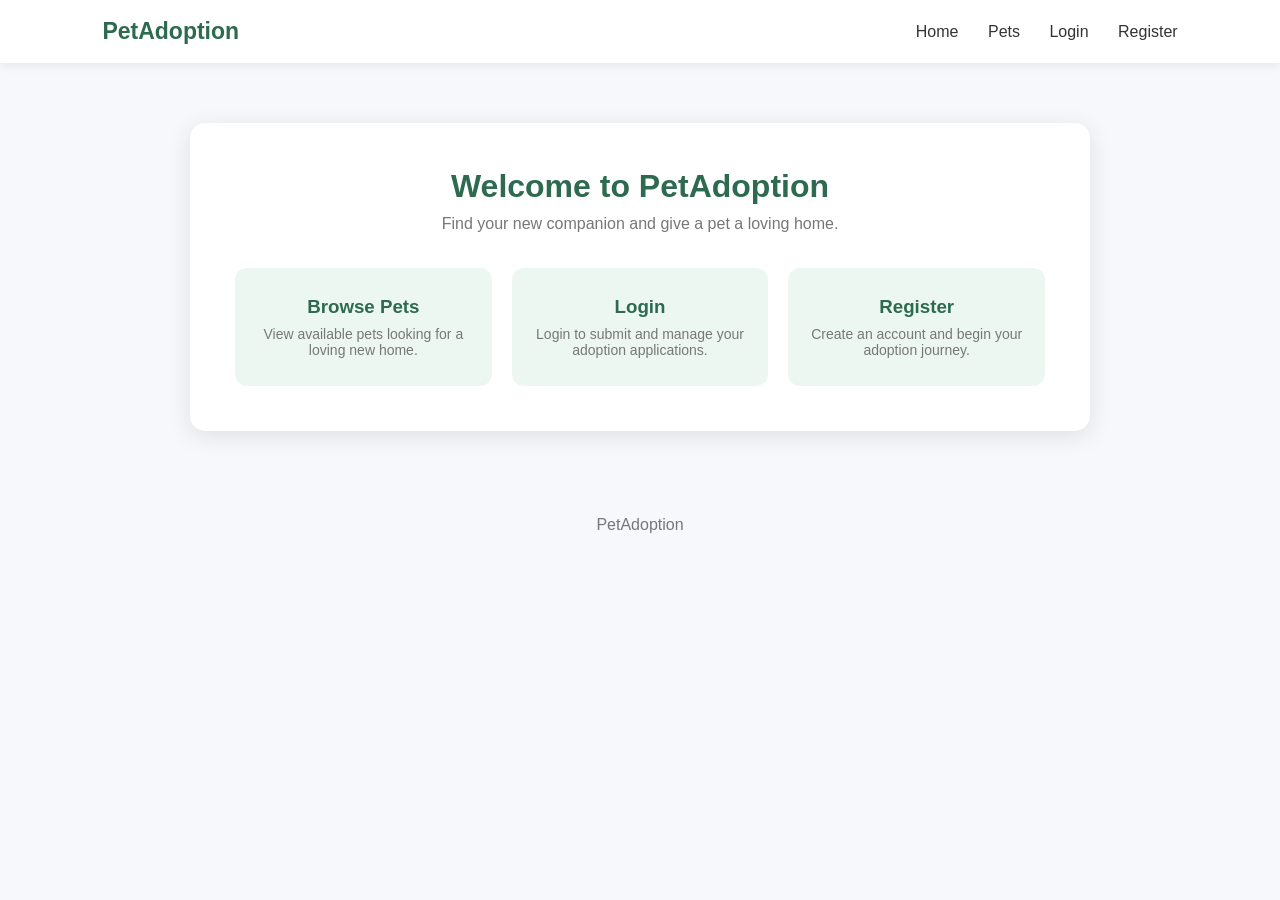
==== src/main/resources/templates/index.html @ 8448ddb6 "update user CSS user- alice@gmail.com 123456 user- jack@gmail.com 123789 admin - admin@gmail.com 123" ====
<!DOCTYPE html>
<html lang="en"
      xmlns:th="http://www.thymeleaf.org">

<head>
    <meta charset="UTF-8">
    <title>Pet Adoption - Home</title>

    <style>
        * {
            box-sizing: border-box;
            margin: 0;
            padding: 0;
        }

        body {
            font-family: Arial, Helvetica, sans-serif;
            background: #f6f8fb;
            color: #333;
        }

        /* Navigation bar */
        .navbar {
            background: white;
            display: flex;
            justify-content: space-between;
            align-items: center;
            padding: 18px 8%;
            box-shadow: 0 2px 10px rgba(0, 0, 0, 0.08);
        }

        .logo {
            font-size: 23px;
            font-weight: bold;
            color: #2d6a4f;
        }

        .nav-links a {
            text-decoration: none;
            color: #333;
            margin-left: 25px;
            font-weight: 500;
        }

        .nav-links a:hover {
            color: #2d6a4f;
        }

        /* Main page */
        .page-container {
            display: flex;
            justify-content: center;
            padding: 60px 20px;
        }

        .home-card {
            width: 100%;
            max-width: 900px;
            background: white;
            border-radius: 15px;
            padding: 45px;
            box-shadow: 0 5px 25px rgba(0, 0, 0, 0.10);
            text-align: center;
        }

        .home-card h1 {
            color: #2d6a4f;
            margin-bottom: 10px;
        }

        .subtitle {
            color: #777;
            margin-bottom: 35px;
        }

        .home-actions {
            display: grid;
            grid-template-columns: repeat(3, 1fr);
            gap: 20px;
            margin-top: 30px;
        }

        .action-card {
            background: #edf7f1;
            padding: 28px 20px;
            border-radius: 12px;
            text-decoration: none;
            color: #333;
            transition: 0.2s;
        }

        .action-card:hover {
            transform: translateY(-3px);
            box-shadow: 0 4px 15px rgba(0, 0, 0, 0.10);
        }

        .action-card h3 {
            color: #2d6a4f;
            margin-bottom: 8px;
        }

        .action-card p {
            color: #777;
            font-size: 14px;
        }

        footer {
            text-align: center;
            padding: 25px;
            color: #777;
        }

        @media (max-width: 650px) {
            .navbar {
                padding: 15px 20px;
            }

            .nav-links a {
                margin-left: 10px;
                font-size: 14px;
            }

            .home-card {
                padding: 25px;
            }

            .home-actions {
                grid-template-columns: 1fr;
            }
        }
    </style>
</head>

<body>

<nav class="navbar">

    <div class="logo">
        PetAdoption
    </div>

    <div class="nav-links">
        <a th:href="@{/}">Home</a>
        <a th:href="@{/pets}">Pets</a>
        <a th:href="@{/petAdoption/user/login}">Login</a>
        <a th:href="@{/petAdoption/user/register}">Register</a>
    </div>

</nav>


<div class="page-container">

    <div class="home-card">

        <h1>Welcome to PetAdoption</h1>

        <p class="subtitle">
            Find your new companion and give a pet a loving home.
        </p>

        <div class="home-actions">

            <!-- Browse pets -->
            <a class="action-card"
               th:href="@{/pets}">

                <h3>Browse Pets</h3>

                <p>
                    View available pets looking for
                    a loving new home.
                </p>

            </a>


            <!-- Login -->
            <a class="action-card"
               th:href="@{/petAdoption/user/login}">

                <h3>Login</h3>

                <p>
                    Login to submit and manage
                    your adoption applications.
                </p>

            </a>


            <!-- Register -->
            <a class="action-card"
               th:href="@{/petAdoption/user/register}">

                <h3>Register</h3>

                <p>
                    Create an account and begin
                    your adoption journey.
                </p>

            </a>

        </div>

    </div>

</div>


<footer>
    PetAdoption
</footer>

</body>
</html>
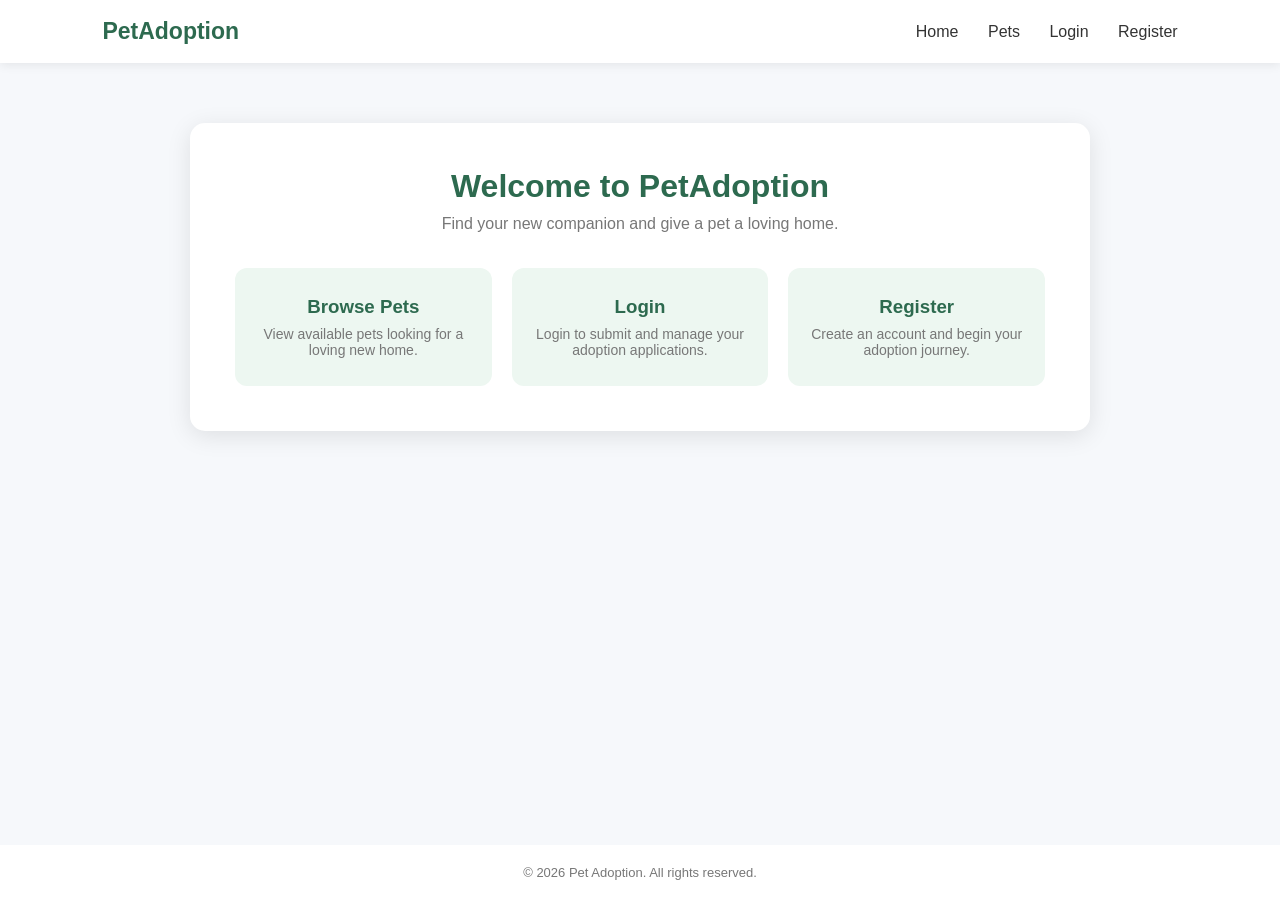
==== commit f9eb4acb: "style homepage" ====
--- a/src/main/resources/templates/index.html
+++ b/src/main/resources/templates/index.html
@@ -17,6 +17,10 @@
             font-family: Arial, Helvetica, sans-serif;
             background: #f6f8fb;
             color: #333;
+            display: flex;
+            flex-direction: column;
+            min-height: 100vh;
+            margin: 0;
         }
 
         /* Navigation bar */
@@ -105,9 +109,13 @@
         }
 
         footer {
+            width: 100%;
+            background: white;
             text-align: center;
-            padding: 25px;
+            padding: 20px 8%;
             color: #777;
+            margin-top: auto;
+            font-size: small;
         }
 
         @media (max-width: 650px) {
@@ -210,7 +218,7 @@
 
 
 <footer>
-    PetAdoption
+    <p>© 2026 Pet Adoption. All rights reserved.</p>
 </footer>
 
 </body>
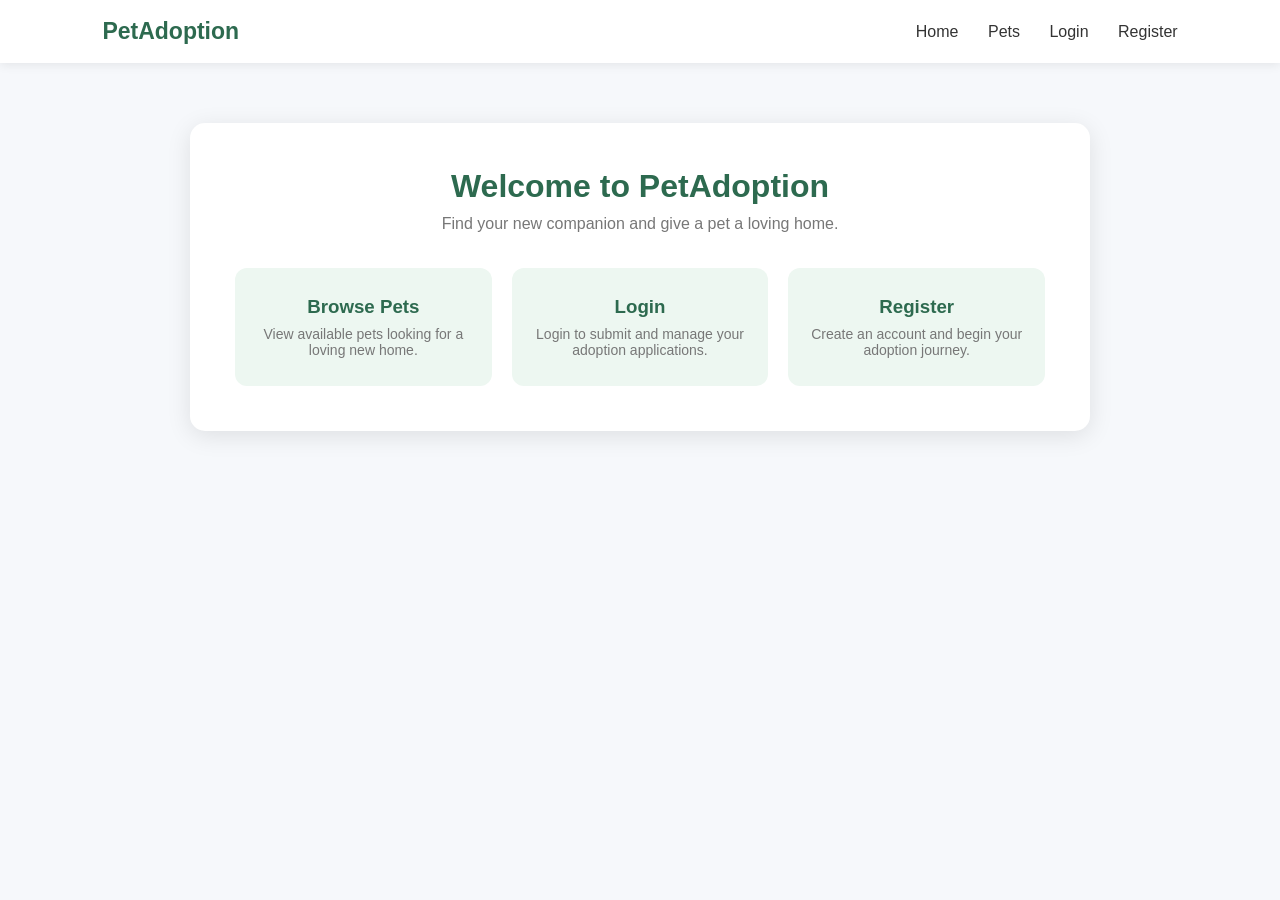
==== commit b0b734d7: "update CSS" ====
--- a/src/main/resources/templates/index.html
+++ b/src/main/resources/templates/index.html
@@ -217,9 +217,7 @@
 </div>
 
 
-<footer>
-    <p>© 2026 Pet Adoption. All rights reserved.</p>
-</footer>
+<div th:replace="~{footer :: footer}"></div>
 
 </body>
 </html>
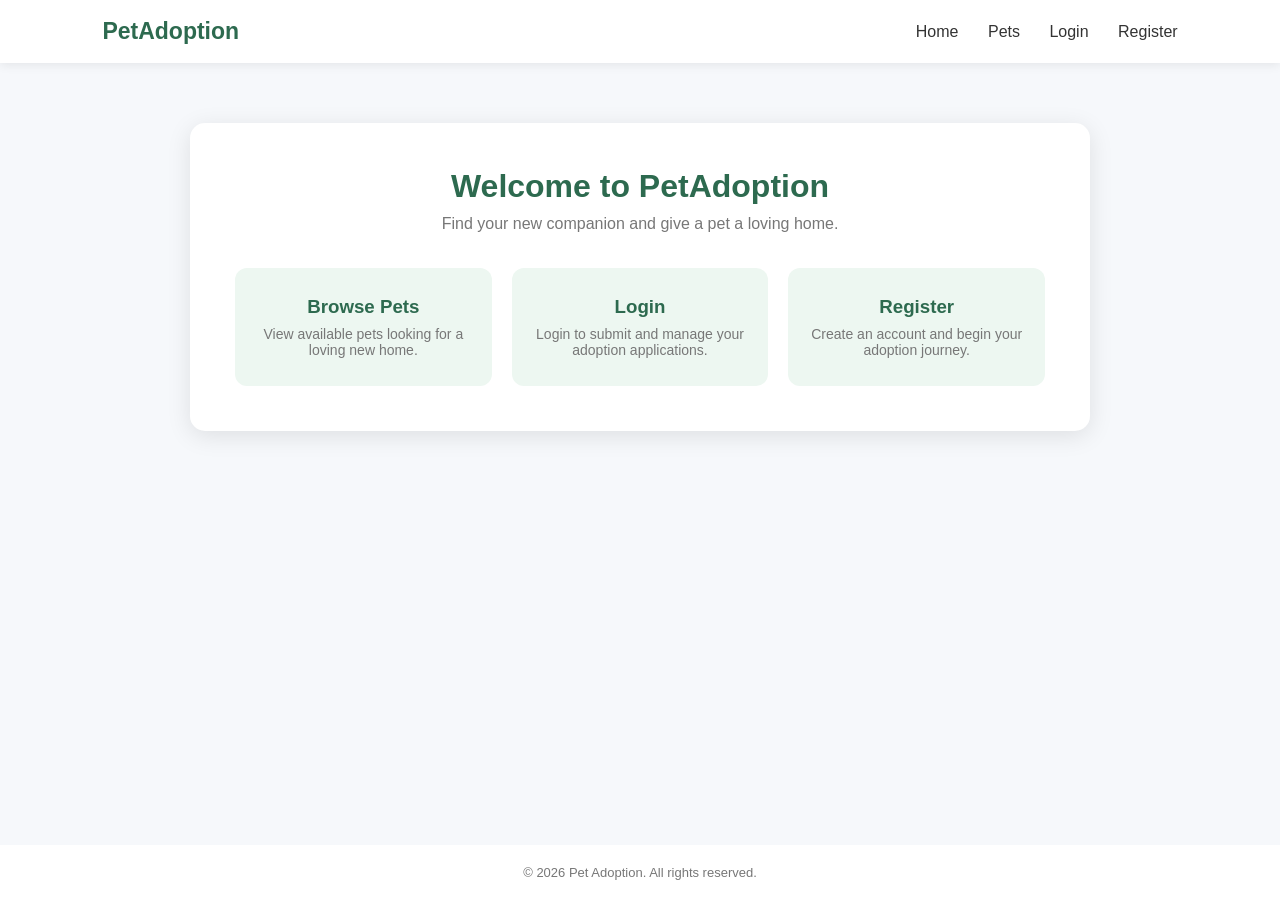
==== commit 7d62e258: "Merge branch 'master' into feihong-user" ====
--- a/src/main/resources/templates/index.html
+++ b/src/main/resources/templates/index.html
@@ -217,7 +217,9 @@
 </div>
 
 
-<div th:replace="~{footer :: footer}"></div>
+<footer>
+    <p>© 2026 Pet Adoption. All rights reserved.</p>
+</footer>
 
 </body>
 </html>
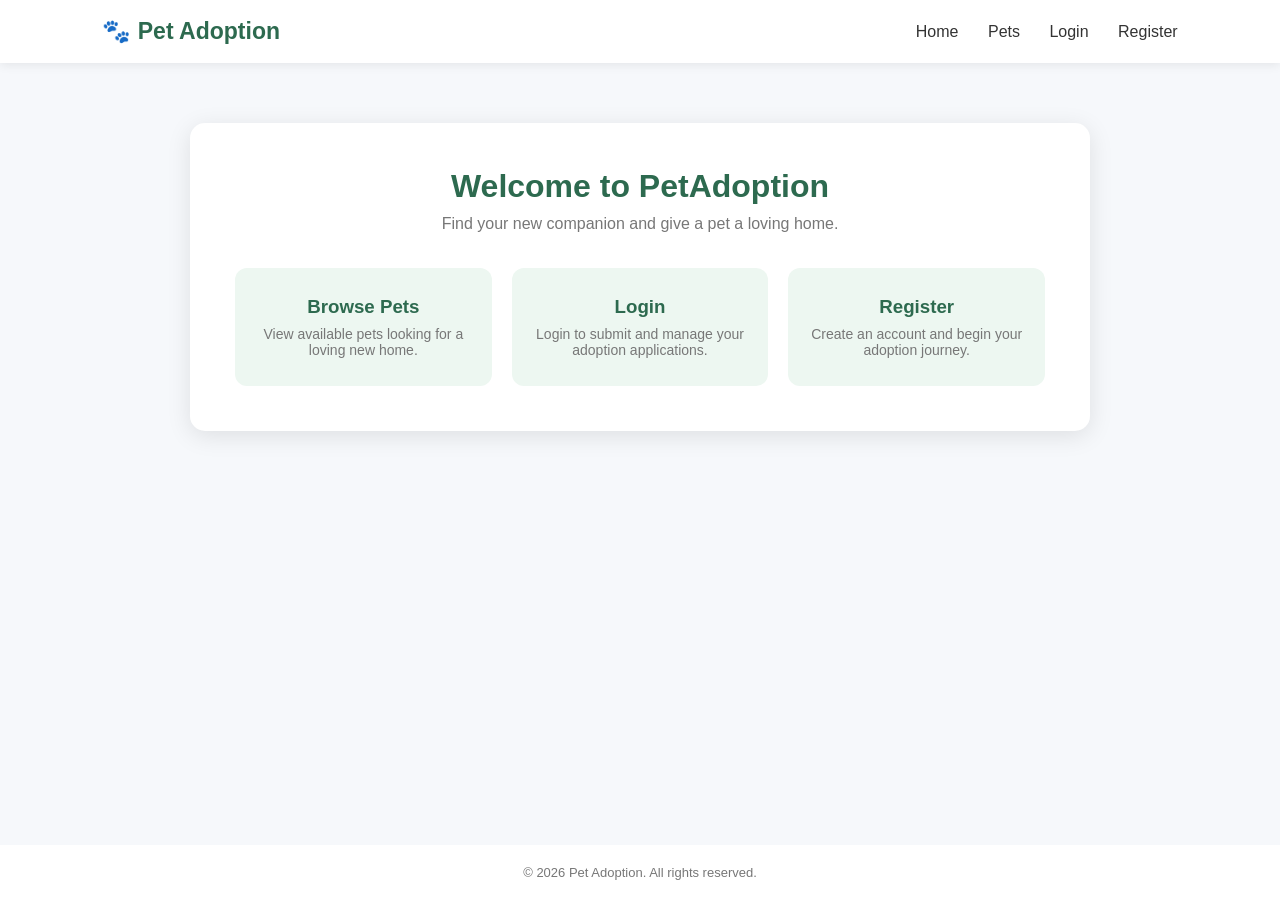
==== commit ef8eb097: "update log" ====
--- a/src/main/resources/templates/index.html
+++ b/src/main/resources/templates/index.html
@@ -144,7 +144,7 @@
 <nav class="navbar">
 
     <div class="logo">
-        PetAdoption
+        🐾 Pet Adoption
     </div>
 
     <div class="nav-links">
